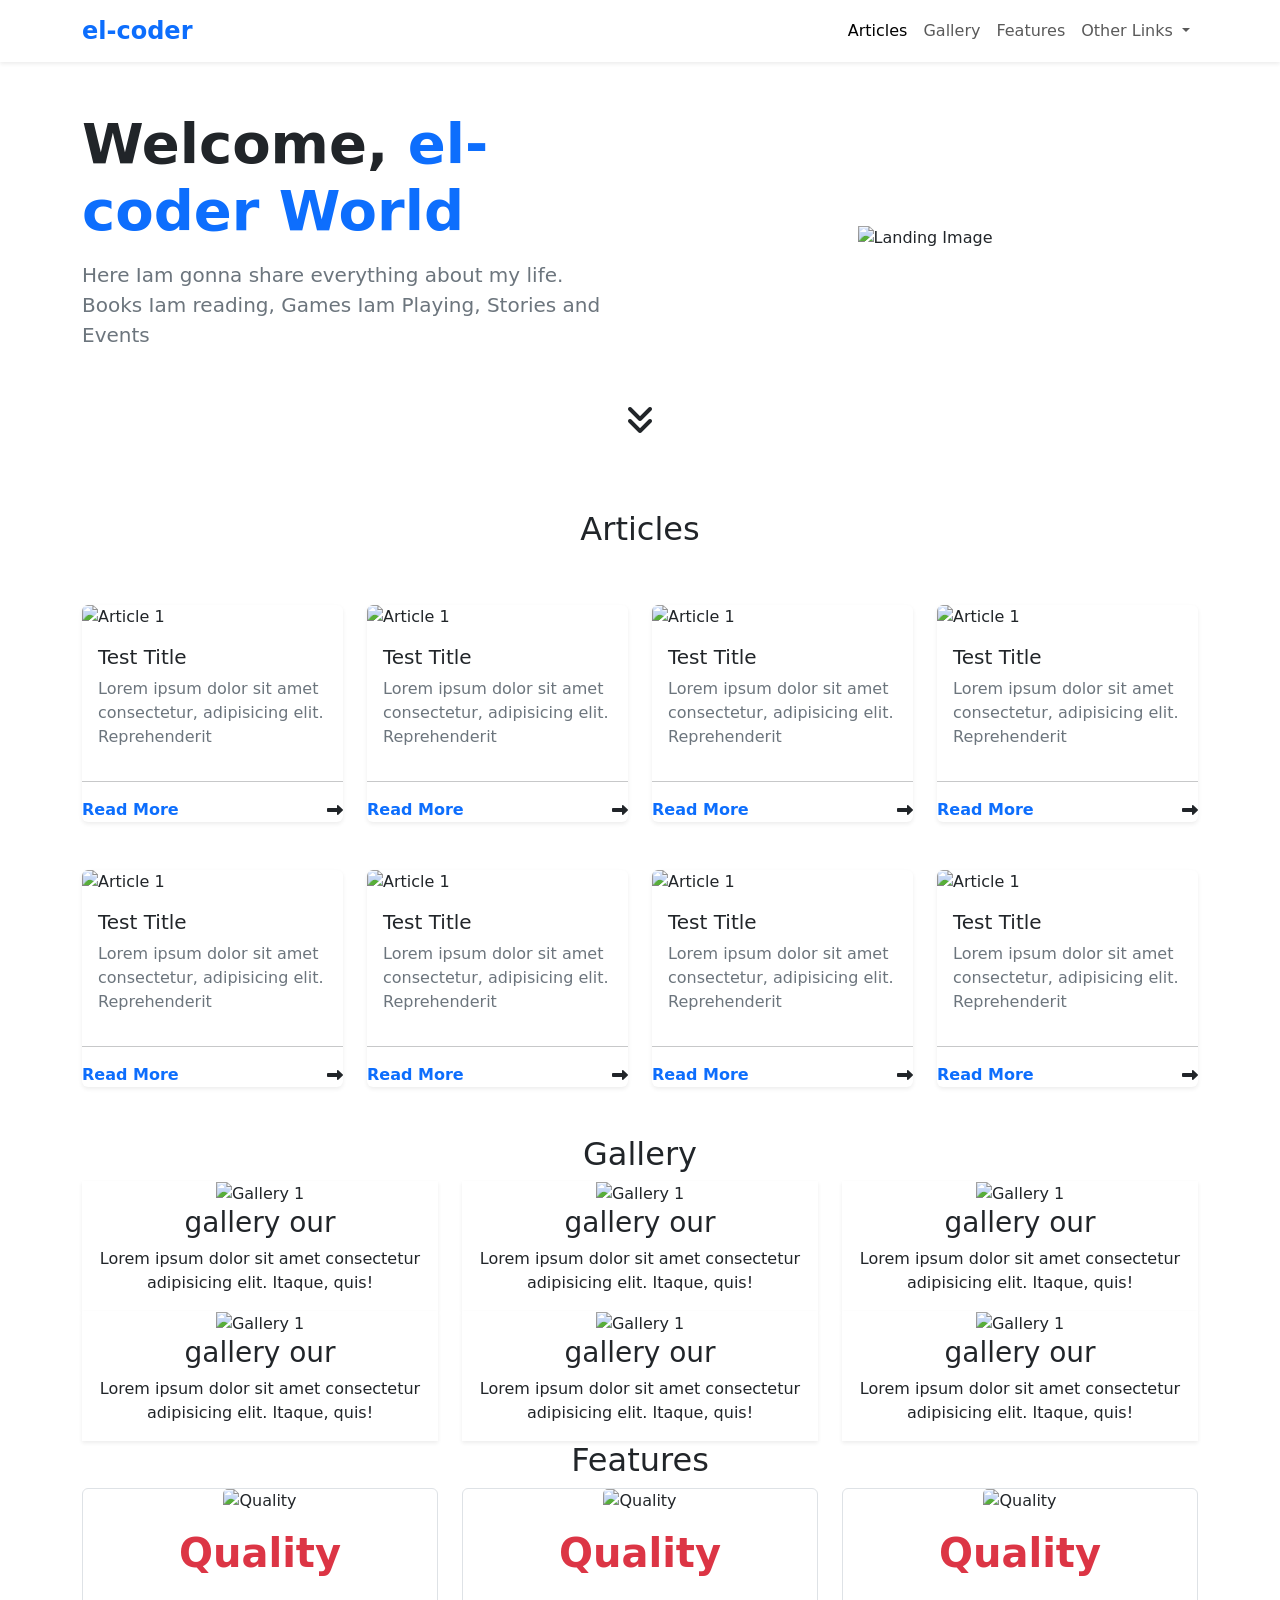
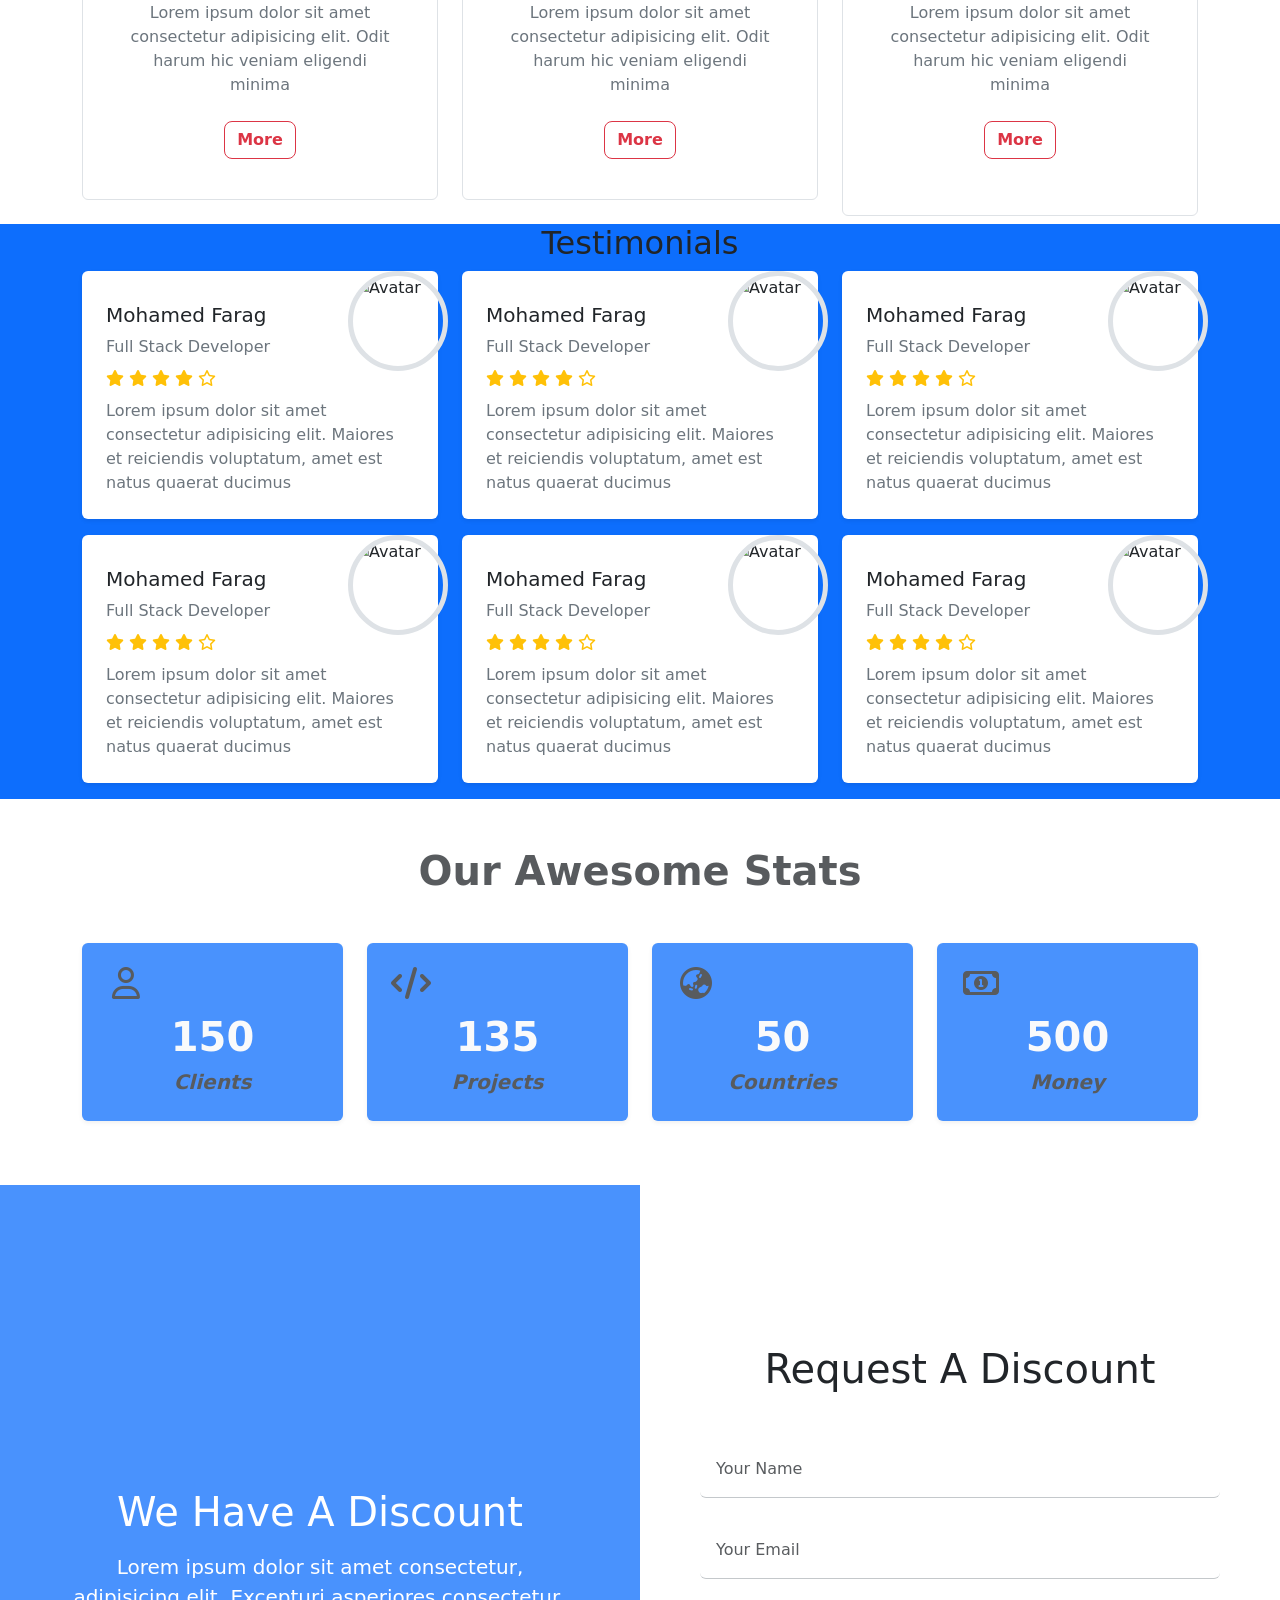
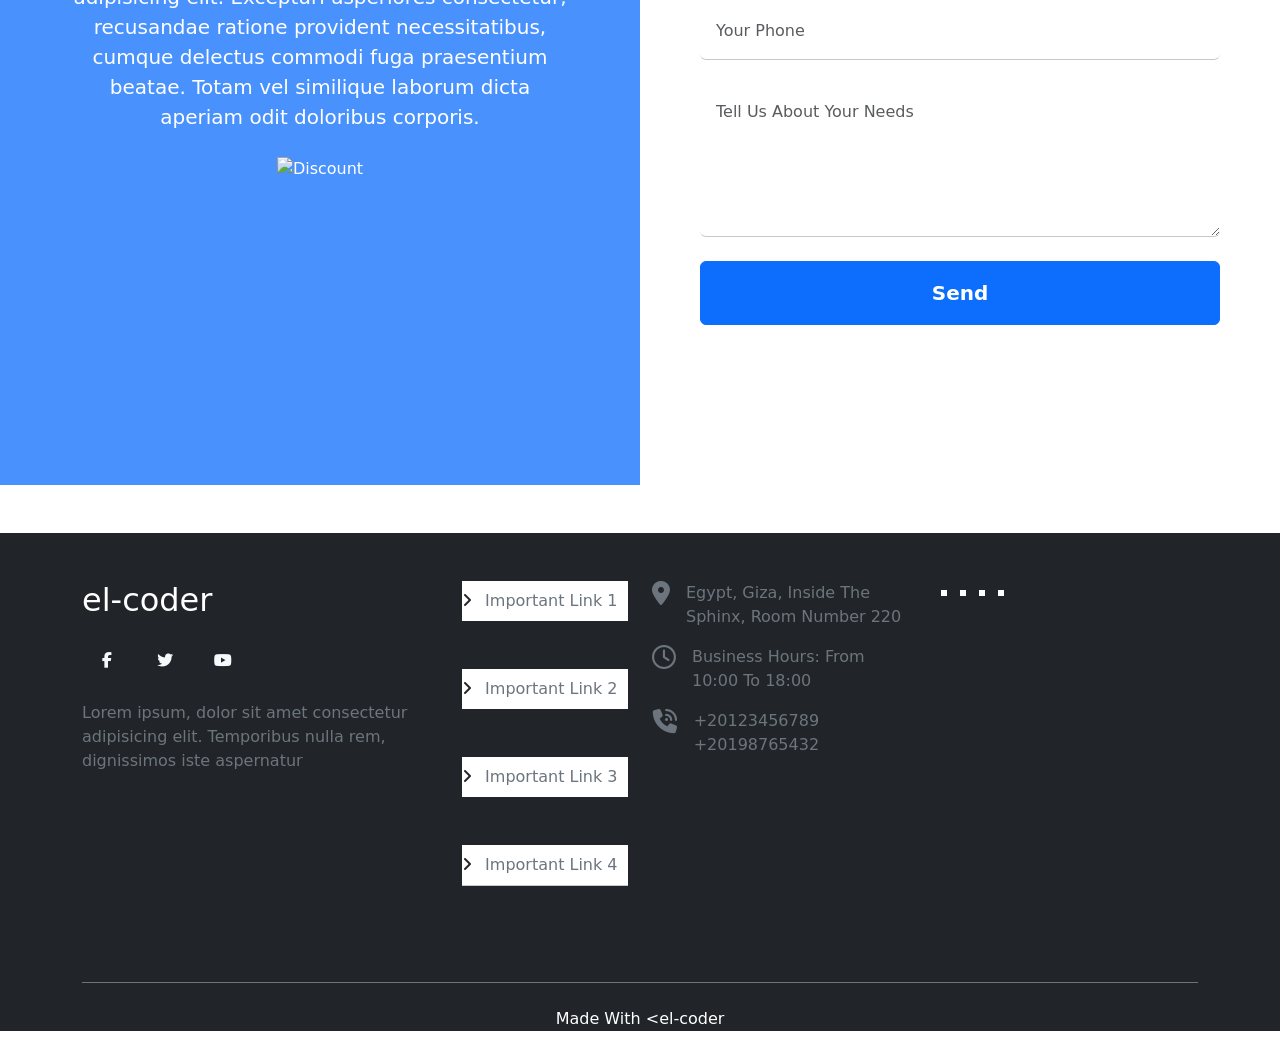
==== ali11.html @ 00cdceb0 "updated" ====
<!DOCTYPE html>
<html lang="en">
  <head>
    <meta charset="UTF-8" />
    <meta http-equiv="X-UA-Compatible" content="IE=edge" />
    <meta name="viewport" content="width=device-width, initial-scale=1.0" />
    <title>Elzero - Bootstrap Version</title>
    <link href="https://cdn.jsdelivr.net/npm/bootstrap@5.3.3/dist/css/bootstrap.min.css" rel="stylesheet" integrity="sha384-QWTKZyjpPEjISv5WaRU9OFeRpok6YctnYmDr5pNlyT2bRjXh0JMhjY6hW+ALEwIH" crossorigin="anonymous">
    <link rel="stylesheet" href="https://cdnjs.cloudflare.com/ajax/libs/font-awesome/6.5.2/css/all.min.css" integrity="sha512-SnH5WK+bZxgPHs44uWIX+LLMDJ/f3ewuHhG5v2CgI5aXq6BfW5a8N9L8k0M5S5/S6+8PzF1yC/K5k/1G6E8lWw==" crossorigin="anonymous" referrerpolicy="no-referrer" />
<link rel="stylesheet" href="https://cdnjs.cloudflare.com/ajax/libs/font-awesome/6.5.1/css/all.min.css">    <link rel="stylesheet" href="ali11.css">
      
  </head>
  <body>
    <!--- start navbar -->
    <header class="navbar navbar-expand-lg navbar-light bg-white shadow-sm sticky-top">
      <div class="container ">
        <a class="navbar-brand text-primary fw-bolder fs-4" href="#">el-coder</a>
        <button class="navbar-toggler" type="button" data-bs-toggle="collapse" data-bs-target="#mainNav" aria-controls="mainNav" aria-expanded="false" aria-label="Toggle navigation">
          <span  ><i class="fas fa-bars" style="color: #74C0FC;"></i></span>
        </button>
        <div class="collapse navbar-collapse" id="mainNav">
          <ul class="navbar-nav ms-auto mb-2 mb-lg-0">
            <li class="nav-item"><a class="nav-link active" href="#articles">Articles</a></li>
            <li class="nav-item"><a class="nav-link" href="#gallery">Gallery</a></li>
            <li class="nav-item"><a class="nav-link" href="#features">Features</a></li>
            <li class="nav-item dropdown">
              <a class="nav-link dropdown-toggle" href="#" id="navbarDropdown" role="button" data-bs-toggle="dropdown" aria-expanded="false">
                Other Links
              </a>
              <ul class="dropdown-menu  " aria-labelledby="navbarDropdown">
                <li><a class="dropdown-item" href="#testimonials"><i class="far fa-comments fa-fw"></i> Testimonials</a></li>
                <li><a class="dropdown-item" href="#team"><i class="far fa-user fa-fw"></i> Team Members</a></li>
                <li><a class="dropdown-item" href="#services"><i class="far fa-building fa-fw"></i> Services</a></li>
                <li><a class="dropdown-item" href="#our-skills"><i class="far fa-check-circle fa-fw"></i> Our Skills</a></li>
                <li><a class="dropdown-item" href="#work-steps"><i class="far fa-clipboard fa-fw"></i> How It Works</a></li>
                 <li><a class="dropdown-item" href="#events"><i class="far fa-calendar-alt fa-fw"></i> Events</a></li>
                <li><a class="dropdown-item" href="#pricing"><i class="fas fa-server fa-fw"></i> Pricing Plans</a></li>
                <li><a class="dropdown-item" href="#video"><i class="far fa-play-circle fa-fw"></i> Top Videos</a></li>
                   <li><a class="dropdown-item" href="#stats"><i class="far fa-chart-bar fa-fw"></i> Stats</a></li>
                    <li><a class="dropdown-item" href="#discount"><i class="fas fa-percent fa-fw"></i> Request A Discount</a></li>
              </ul>
            </li>
          </ul>
        </div>
      </div>
    </header>
     <!---end navbar --->
     <!-- start  landing -->
<div class="landing  d-flex align-items-center mb-5 pb-5 position-relative" id="landing">
      <div class="container py-5">
        <div class="row align-items-center">
          <div class="col-lg-6 text-center text-lg-start text-md-start  mb-4 mb-lg-0">
            <h1 class="display-4 fw-bold mb-3">Welcome,  <span class="text-primary">el-coder World</span>   </h1>
            <p class=" lead text-secondary">Here Iam gonna share everything about my life. Books Iam reading, Games Iam Playing, Stories and Events</p>
          </div>
          <div class="col-lg-6   d-lg-block text-center">
            <img src="ali3img.jpg" alt="Landing Image" class="img-fluid"  />
          </div>
        </div>
        <a href="#articles" class="position-absolute bottom-0 start-50 translate-middle-x pb-4 text-dark">
          <i class="fas fa-angle-double-down fa-2x animate-bounce"></i>
        </a>
      </div>
    </div>
     <!-- end landing -->
<!-- start articales-->
 
 
     
    <div class="articles section-padding" id="articles">
      <h2 class="   title text-center pb-5">Articles</h2>
      <div class="container">
        <div class="row  ">
           <div class="col-lg-3 co-md-6  mb-5">
            <div class="card h-100 shadow-sm border-0    overflow-hidden">
              <img src="ali2img.jpg" class="card-img-top" alt="Article 1" />
              <div class="card-body">
                <h5 class="card-title">Test Title</h5>
                <p class="card-text text-secondary">Lorem ipsum dolor sit amet consectetur, adipisicing elit. Reprehenderit</p>
              </div> <hr>
              <div class="ali   d-flex justify-content-between align-items-center">
                <a href="#" class=" bassm text-decoration-none fw-bold    ">Read More</a>
                <i class="fas fa-long-arrow-alt-right  "></i>
              </div>
            </div>
          </div>
         <div class="col-lg-3 co-md-6  mb-5">
            <div class="card h-100 shadow-sm border-0    overflow-hidden">
              <img src="ali2img.jpg" class="card-img-top" alt="Article 1" />
              <div class="card-body">
                <h5 class="card-title">Test Title</h5>
                <p class="card-text text-secondary">Lorem ipsum dolor sit amet consectetur, adipisicing elit. Reprehenderit</p>
              </div> <hr>
              <div class="ali   d-flex justify-content-between align-items-center">
                <a href="#" class=" bassm text-decoration-none fw-bold    ">Read More</a>
                <i class="fas fa-long-arrow-alt-right  "></i>
              </div>
            </div>
          </div>
         <div class="col-lg-3 co-md-6  mb-5">
            <div class="card h-100 shadow-sm border-0    overflow-hidden">
              <img src="ali2img.jpg" class="card-img-top" alt="Article 1" />
              <div class="card-body">
                <h5 class="card-title">Test Title</h5>
                <p class="card-text text-secondary">Lorem ipsum dolor sit amet consectetur, adipisicing elit. Reprehenderit</p>
              </div> <hr>
              <div class="ali   d-flex justify-content-between align-items-center">
                <a href="#" class=" bassm text-decoration-none fw-bold    ">Read More</a>
                <i class="fas fa-long-arrow-alt-right  "></i>
              </div>
            </div>
          </div>
         <div class="col-lg-3 co-md-6  mb-5">
            <div class="card h-100 shadow-sm border-0    overflow-hidden">
              <img src="ali2img.jpg" class="card-img-top" alt="Article 1" />
              <div class="card-body">
                <h5 class="card-title">Test Title</h5>
                <p class="card-text text-secondary">Lorem ipsum dolor sit amet consectetur, adipisicing elit. Reprehenderit</p>
              </div> <hr>
              <div class="ali   d-flex justify-content-between align-items-center">
                <a href="#" class=" bassm text-decoration-none fw-bold    ">Read More</a>
                <i class="fas fa-long-arrow-alt-right  "></i>
              </div>
            </div>
          </div>
         <div class="col-lg-3 co-md-6  mb-5">
            <div class="card h-100 shadow-sm border-0    overflow-hidden">
              <img src="ali2img.jpg" class="card-img-top" alt="Article 1" />
              <div class="card-body">
                <h5 class="card-title">Test Title</h5>
                <p class="card-text text-secondary">Lorem ipsum dolor sit amet consectetur, adipisicing elit. Reprehenderit</p>
              </div> <hr>
              <div class="ali   d-flex justify-content-between align-items-center">
                <a href="#" class=" bassm text-decoration-none fw-bold    ">Read More</a>
                <i class="fas fa-long-arrow-alt-right  "></i>
              </div>
            </div>
          </div>
         <div class="col-lg-3 co-md-6  mb-5">
            <div class="card h-100 shadow-sm border-0    overflow-hidden">
              <img src="ali2img.jpg" class="card-img-top" alt="Article 1" />
              <div class="card-body">
                <h5 class="card-title">Test Title</h5>
                <p class="card-text text-secondary">Lorem ipsum dolor sit amet consectetur, adipisicing elit. Reprehenderit</p>
              </div> <hr>
              <div class="ali   d-flex justify-content-between align-items-center">
                <a href="#" class=" bassm text-decoration-none fw-bold    ">Read More</a>
                <i class="fas fa-long-arrow-alt-right  "></i>
              </div>
            </div>
          </div>
         <div class="col-lg-3 co-md-6  mb-5">
            <div class="card h-100 shadow-sm border-0    overflow-hidden">
              <img src="ali2img.jpg" class="card-img-top" alt="Article 1" />
              <div class="card-body">
                <h5 class="card-title">Test Title</h5>
                <p class="card-text text-secondary">Lorem ipsum dolor sit amet consectetur, adipisicing elit. Reprehenderit</p>
              </div> <hr>
              <div class="ali   d-flex justify-content-between align-items-center">
                <a href="#" class=" bassm text-decoration-none fw-bold    ">Read More</a>
                <i class="fas fa-long-arrow-alt-right  "></i>
              </div>
            </div>
          </div>
         <div class="col-lg-3 co-md-6  mb-5">
            <div class="card h-100 shadow-sm border-0    overflow-hidden">
              <img src="ali2img.jpg" class="card-img-top" alt="Article 1" />
              <div class="card-body">
                <h5 class="card-title">Test Title</h5>
                <p class="card-text text-secondary">Lorem ipsum dolor sit amet consectetur, adipisicing elit. Reprehenderit</p>
              </div> <hr>
              <div class="ali   d-flex justify-content-between align-items-center">
                <a href="#" class=" bassm text-decoration-none fw-bold    ">Read More</a>
                <i class="fas fa-long-arrow-alt-right  "></i>
              </div>
            </div>
          </div>
        
        </div>
      </div>
    </div>
    
 <!--end articals-->
 <!-- start gallery-->
 <div class="gallery section-padding bg-light-gray" id="gallery">
      <h2 class=" title text-center">Gallery</h2>
      <div class="container">
        <div class="row  ">
          
            <div class="col-lg-4 col-md-6">
            <div class="  bg-white shadow-sm">
              <div class="overflow-hidden position-relative text-center">
                <img src="ali4img.jpg" alt="Gallery 1" class="img-fluid" />
                <h3 >gallery our</h3>
                <p>Lorem ipsum dolor sit amet consectetur adipisicing elit. Itaque, quis!</p>
              </div>
            </div>
          </div> 
          <div class="col-lg-4 col-md-6">
            <div class="  bg-white shadow-sm">
              <div class="overflow-hidden position-relative text-center">
                <img src="ali4img.jpg" alt="Gallery 1" class="img-fluid" />
                <h3 >gallery our</h3>
                <p>Lorem ipsum dolor sit amet consectetur adipisicing elit. Itaque, quis!</p>
              </div>
            </div>
          </div> 
          <div class="col-lg-4 col-md-6">
            <div class="  bg-white shadow-sm">
              <div class="overflow-hidden position-relative text-center">
                <img src="ali4img.jpg" alt="Gallery 1" class="img-fluid" />
                <h3 >gallery our</h3>
                <p>Lorem ipsum dolor sit amet consectetur adipisicing elit. Itaque, quis!</p>
              </div>
            </div>
          </div>
          <div class="col-lg-4 col-md-6">
            <div class="  bg-white shadow-sm">
              <div class="overflow-hidden position-relative text-center">
                <img src="ali4img.jpg" alt="Gallery 1" class="img-fluid" />
                <h3 >gallery our</h3>
                <p>Lorem ipsum dolor sit amet consectetur adipisicing elit. Itaque, quis!</p>
              </div>
            </div>
          </div>
          <div class="col-lg-4 col-md-6">
            <div class="  bg-white shadow-sm">
              <div class="overflow-hidden position-relative text-center">
                <img src="ali4img.jpg" alt="Gallery 1" class="img-fluid" />
                <h3 >gallery our</h3>
                <p>Lorem ipsum dolor sit amet consectetur adipisicing elit. Itaque, quis!</p>
              </div>
            </div>
          </div>
          <div class="col-lg-4 col-md-6">
            <div class="  bg-white shadow-sm">
              <div class="overflow-hidden position-relative text-center">
                <img src="ali4img.jpg" alt="Gallery 1" class="img-fluid" />
                <h3 >gallery our</h3>
                <p>Lorem ipsum dolor sit amet consectetur adipisicing elit. Itaque, quis!</p>
              </div>
            </div>
          </div>
        </div>
       </div>
      </div>
 
     <!--end gallery-->

      <!--start features-->
  
    <div class="features section-padding" id="features">
      <h2 class=" title text-center">Features</h2>
      <div class="container">
        <div class="row  ">
          <div class="col-lg-4 mb-3 ">
            <div class="card h-100 border text-center">
              <div class="p-0 overflow-hidden position-relative">
                <img src="ali3img.jpg" alt="Quality" class="card-img-top" />
                </div>
              <div class="card-body">
                <h2 class="fs-1 fw-bold position-relative text-danger">Quality</h2>
                <p class="text-secondary my-4 px-4">Lorem ipsum dolor sit amet consectetur adipisicing elit. Odit harum hic veniam eligendi minima</p>
                <a href="#" class="btn btn-outline-danger rounded-3 fw-bold mb-4">More</a>
              </div>
            </div>
          </div>
           <div class="col-lg-4 mb-3 ">
            <div class="card h-100 border text-center">
              <div class="p-0 overflow-hidden position-relative">
                <img src="ali3img.jpg" alt="Quality" class="card-img-top" />
                </div>
              <div class="card-body">
                <h2 class="fs-1 fw-bold position-relative text-danger">Quality</h2>
                <p class="text-secondary my-4 px-4">Lorem ipsum dolor sit amet consectetur adipisicing elit. Odit harum hic veniam eligendi minima</p>
                <a href="#" class="btn btn-outline-danger rounded-3 fw-bold mb-4">More</a>
              </div>
            </div>
          </div>
          <div class="col-lg-4  ">
            <div class="card h-100 border text-center">
              <div class="p-0 overflow-hidden position-relative">
                <img src="ali3img.jpg" alt="Quality" class="card-img-top" />
                </div>
              <div class="card-body">
                <h2 class="fs-1 fw-bold position-relative text-danger">Quality</h2>
                <p class="text-secondary my-4 px-4">Lorem ipsum dolor sit amet consectetur adipisicing elit. Odit harum hic veniam eligendi minima</p>
                <a href="#" class="btn btn-outline-danger rounded-3 fw-bold mb-4">More</a>
              </div>
            </div>
          </div>
          
        </div>
      </div>
    </div>
  
     
    <!-- end features -->
     <!-- start testimonials -->
    <div class="testimonials section-padding  bg-primary" id="testimonials">
      <h2 class="  title text-center mt-2">Testimonials</h2>
      <div class="container">
        <div class="row  ">
          <div class="col-lg-4 col-md-6 mb-3">
            <div class="card p-4 shadow-sm border-0 position-relative">
              <img src="aliimge.jpg" alt="Avatar" class=" position-absolute top-0 end-0 rounded-circle border border-5 border-light-gray" style="width: 100px; height: 100px; right: -10px !important;" />
              <h5 class="card-title mt-2">Mohamed Farag</h5>
              <p class="text-secondary mb-2">Full Stack Developer</p>
              <div class="rating mb-2 text-warning">
                <i class="fas fa-star"></i>
                <i class="fas fa-star"></i>
                <i class="fas fa-star"></i>
                <i class="fas fa-star"></i>
                <i class="far fa-star"></i>
              </div>
              <p class="card-text text-secondary">Lorem ipsum dolor sit amet consectetur adipisicing elit. Maiores et reiciendis voluptatum, amet est natus quaerat ducimus</p>
            </div>
          </div>
            <div class="col-lg-4 col-md-6 mb-3">
            <div class="card p-4 shadow-sm border-0 position-relative">
              <img src="aliimge.jpg" alt="Avatar" class=" position-absolute top-0 end-0 rounded-circle border border-5 border-light-gray" style="width: 100px; height: 100px; right: -10px !important;" />
              <h5 class="card-title mt-2">Mohamed Farag</h5>
              <p class="text-secondary mb-2">Full Stack Developer</p>
              <div class="rating mb-2 text-warning">
                <i class="fas fa-star"></i>
                <i class="fas fa-star"></i>
                <i class="fas fa-star"></i>
                <i class="fas fa-star"></i>
                <i class="far fa-star"></i>
              </div>
              <p class="card-text text-secondary">Lorem ipsum dolor sit amet consectetur adipisicing elit. Maiores et reiciendis voluptatum, amet est natus quaerat ducimus</p>
            </div>
          </div>
            <div class="col-lg-4 col-md-6 mb-3">
            <div class="card p-4 shadow-sm border-0 position-relative">
              <img src="aliimge.jpg" alt="Avatar" class=" position-absolute top-0 end-0 rounded-circle border border-5 border-light-gray" style="width: 100px; height: 100px; right: -10px !important;" />
              <h5 class="card-title mt-2">Mohamed Farag</h5>
              <p class="text-secondary mb-2">Full Stack Developer</p>
              <div class="rating mb-2 text-warning">
                <i class="fas fa-star"></i>
                <i class="fas fa-star"></i>
                <i class="fas fa-star"></i>
                <i class="fas fa-star"></i>
                <i class="far fa-star"></i>
              </div>
              <p class="card-text text-secondary">Lorem ipsum dolor sit amet consectetur adipisicing elit. Maiores et reiciendis voluptatum, amet est natus quaerat ducimus</p>
            </div>
          </div>
            <div class="col-lg-4 col-md-6 mb-3">
            <div class="card p-4 shadow-sm border-0 position-relative">
              <img src="aliimge.jpg" alt="Avatar" class=" position-absolute top-0 end-0 rounded-circle border border-5 border-light-gray" style="width: 100px; height: 100px; right: -10px !important;" />
              <h5 class="card-title mt-2">Mohamed Farag</h5>
              <p class="text-secondary mb-2">Full Stack Developer</p>
              <div class="rating mb-2 text-warning">
                <i class="fas fa-star"></i>
                <i class="fas fa-star"></i>
                <i class="fas fa-star"></i>
                <i class="fas fa-star"></i>
                <i class="far fa-star"></i>
              </div>
              <p class="card-text text-secondary">Lorem ipsum dolor sit amet consectetur adipisicing elit. Maiores et reiciendis voluptatum, amet est natus quaerat ducimus</p>
            </div>
          </div>
            <div class="col-lg-4 col-md-6 mb-3">
            <div class="card p-4 shadow-sm border-0 position-relative">
              <img src="aliimge.jpg" alt="Avatar" class=" position-absolute top-0 end-0 rounded-circle border border-5 border-light-gray" style="width: 100px; height: 100px; right: -10px !important;" />
              <h5 class="card-title mt-2">Mohamed Farag</h5>
              <p class="text-secondary mb-2">Full Stack Developer</p>
              <div class="rating mb-2 text-warning">
                <i class="fas fa-star"></i>
                <i class="fas fa-star"></i>
                <i class="fas fa-star"></i>
                <i class="fas fa-star"></i>
                <i class="far fa-star"></i>
              </div>
              <p class="card-text text-secondary">Lorem ipsum dolor sit amet consectetur adipisicing elit. Maiores et reiciendis voluptatum, amet est natus quaerat ducimus</p>
            </div>
          </div>
            <div class="col-lg-4 col-md-6 mb-3">
            <div class="card p-4 shadow-sm border-0 position-relative">
              <img src="aliimge.jpg" alt="Avatar" class=" position-absolute top-0 end-0 rounded-circle border border-5 border-light-gray" style="width: 100px; height: 100px; right: -10px !important;" />
              <h5 class="card-title mt-2">Mohamed Farag</h5>
              <p class="text-secondary mb-2">Full Stack Developer</p>
              <div class="rating mb-2 text-warning">
                <i class="fas fa-star"></i>
                <i class="fas fa-star"></i>
                <i class="fas fa-star"></i>
                <i class="fas fa-star"></i>
                <i class="far fa-star"></i>
              </div>
              <p class="card-text text-secondary">Lorem ipsum dolor sit amet consectetur adipisicing elit. Maiores et reiciendis voluptatum, amet est natus quaerat ducimus</p>
            </div>
          </div>
           
        </div>
      </div>
    </div>
    <!--end testimonials -->
    <!--start stats--> 
    <div class="stats section-padding   text-center  mb-5" id="stats"  > 
     <div class="  top-0 start-0 w-100 h-100 bg-white opacity-75"> 
      <h2 class="fs-1 fw-bold mb-5   mt-5 text-center text-dark">Our Awesome Stats</h2>
      <div class="container  ">
        <div class="row  mb-4 justify-content-center ">
          <div class="col-lg-3 co-md-6 text-center  mb-3   ">
            <div class="card p-4 shadow-sm border-0 text-center text-dark h-100 bg-primary ">
              <i class="far fa-user fa-2x fa-fw mb-2"></i>
              <span class="d-block fs-1 fw-bold text-light"  >150</span>
              <span class="text-main-color fw-bold fst-italic fs-5">Clients</span>
            </div>
          </div>
          <div class="col-lg-3 co-md-6 text-center mb-3  ">
            <div class="card p-4 shadow-sm border-0 text-center bg-primary  h-100  ">
              <i class="fas fa-code fa-2x fa-fw mb-2  d-block"></i>
              <span class="d-block fs-1 fw-bold text-light"  >135</span>
              <span class="text-main-color fw-bold fst-italic fs-5">Projects</span>
            </div>
          </div>
          <div class="col-lg-3 co-md-6 mb-3 text-center">
            <div class="card p-4 shadow-sm border-0 text-center  bg-primary h-100  ">
              <i class="fas fa-globe-asia fa-2x fa-fw mb-2"></i>
              <span class="d-block fs-1 fw-bold text-light"  >50</span>
              <span class="text-main-color fw-bold fst-italic fs-5">Countries</span>
            </div>
          </div>
          <div class="col-lg-3 co-md-6 mb-3 text-center ">
            <div class="card p-4 shadow-sm border-0 text-center  bg-primary h-100  ">
              <i class="far fa-money-bill-alt fa-2x fa-fw mb-2"></i>
              <span class="d-block fs-1 fw-bold text-light"  >500</span>
              <span class="text-main-color fw-bold fst-italic fs-5">Money</span>
            </div>
          </div>
        </div>
      </div>
    </div>
    </div>
        
    <!--end stats--> 
    <!--start discout-->
    <div class="discount d-flex flex-wrap" id="discount">
      <div class="col-lg-6 p-5 d-flex align-items-center justify-content-center text-white text-center position-relative" style="background-image: url('imgs/discount-background1.jpg'); background-size: cover; min-height: 100vh;">
        <div class="position-absolute top-0 start-0 w-100 h-100 bg-primary opacity-75" style="z-index: -1;"></div>
        <div class="content py-5 position-relative">
          <h2 class="fs-1 mb-3">We Have A Discount</h2>
          <p class="lead mb-4 mx-auto" style="max-width: 500px;">Lorem ipsum dolor sit amet consectetur, adipisicing elit. Excepturi asperiores consectetur, recusandae ratione provident necessitatibus, cumque delectus commodi fuga praesentium beatae. Totam vel similique laborum dicta aperiam odit doloribus corporis.</p>
          <img src="ali2img.jpg" alt="Discount" class="img-fluid" style="width: 300px;" />
        </div>
      </div>
      <div class="col-lg-6 p-5 d-flex align-items-center justify-content-center">
        <div class="container w-100 py-5"  >
          <h2 class="fs-1 mb-5 text-center">Request A Discount</h2>
          <form  >
            <input class="form-control mb-4 p-3 border-0 border-bottom border-secondary-subtle" type="text" placeholder="Your Name" name="name" required />
            <input class="form-control mb-4 p-3 border-0 border-bottom border-secondary-subtle" type="email" placeholder="Your Email" name="email" required />
            <input class="form-control mb-4 p-3 border-0 border-bottom border-secondary-subtle" type="text" placeholder="Your Phone" name="mobile" />
            <textarea class="form-control mb-4 p-3 border-0 border-bottom border-secondary-subtle" placeholder="Tell Us About Your Needs" name="message" rows="5"></textarea>
            <button type="submit" class="btn btn-primary w-100 p-3 fs-5 fw-bold text-white  ">Send</button>
            </form>
        </div>
      </div>
    </div>
    <!-- end discout-->
     <!-- start footer-->
    <div class="footer bg-dark pt-5  container-fluid mt-5" id="footer">
      <div class="container  ">
        <div class="row  ">
          <div class="col-lg-4 col-md-4">
            <div class="text-center text-md-start">
              <h3 class="text-white fs-2 mb-3">el-coder</h3>
              <ul class="list-unstyled d-flex justify-content-center justify-content-md-start mb-3">
                <li class="me-2">
                  <a href="#" class="btn btn-secondary-dark rounded-circle d-inline-flex justify-content-center align-items-center text-light" style="width: 50px; height: 50px;"><i class="fab fa-facebook-f"></i></a>
                </li>
                <li class="me-2">
                  <a href="#" class="btn btn-secondary-dark rounded-circle d-inline-flex justify-content-center align-items-center text-light" style="width: 50px; height: 50px;"><i class="fab fa-twitter"></i></a>
                </li>
                <li>
                  <a href="#" class="btn btn-secondary-dark rounded-circle d-inline-flex justify-content-center align-items-center text-light" style="width: 50px; height: 50px;"><i class="fab fa-youtube"></i></a>
                </li>
              </ul>
              <p class="text-secondary">Lorem ipsum, dolor sit amet consectetur adipisicing elit. Temporibus nulla rem, dignissimos iste aspernatur</p>
            </div>
          </div>
          <div class=" links col-lg-2 col-md-2  ">
            <ul class="list-unstyled text-center text-md-start  ">
              <li class="py-2 mb-5  bg-white border-secondary-subtle"><i class="fas fa-angle-right text-main-color me-2"></i> <a href="#" class="text-secondary text-decoration-none">Important Link 1</a></li>
              <li class="py-2  mb-5 bg-white border-secondary-subtle"><i class="fas fa-angle-right text-main-color me-2"></i> <a href="#" class="text-secondary text-decoration-none">Important Link 2</a></li>
              <li class="py-2  mb-5 bg-white border-secondary-subtle"><i class="fas fa-angle-right text-main-color me-2"></i> <a href="#" class="text-secondary text-decoration-none">Important Link 3</a></li>
              <li class="py-2 mb-5 bg-white border-bottom border-secondary-subtle"><i class="fas fa-angle-right text-main-color me-2"></i> <a href="#" class="text-secondary text-decoration-none">Important Link 4</a></li>
             </ul>
          </div>
          <div class=" information col-lg-3 col-md-3">
            <div class="text-center text-md-start">
              <div class="d-flex align-items-start mb-3 flex-column flex-md-row text-secondary">
                <i class="fas fa-map-marker-alt fa-fw fs-4 text-main-color me-3 mb-3 mb-md-0"></i>
                <div class="info">Egypt, Giza, Inside The Sphinx, Room Number 220</div>
              </div>
              <div class="d-flex align-items-start mb-3 flex-column flex-md-row text-secondary">
                <i class="far fa-clock fa-fw fs-4 text-main-color me-3 mb-3 mb-md-0"></i>
                <div class="info">Business Hours: From 10:00 To 18:00</div>
              </div>
              <div class="d-flex align-items-start mb-3 flex-column flex-md-row text-secondary">
                <i class="fas fa-phone-volume fa-fw fs-4 text-main-color me-3 mb-3 mb-md-0"></i>
                <div class="info d-block mb-5">
                  <span   >+20123456789</span>
                  <span>+20198765432</span>
                </div>
              </div>
            </div>
          </div>
          <div class="col-lg-3 col-md-3">
            <div class="footer-gallery">

              <img src="ali4img.jpg" alt="" class="img-fluid border border-3 border-white m-1"   />
             <img src="ali4img.jpg" alt="" class="img-fluid border border-3 border-white m-1"   />
              <img src="ali4img.jpg" alt="" class="img-fluid border border-3 border-white m-1"   />
              <img src="ali4img.jpg" alt="" class="img-fluid border border-3 border-white m-1"  />
               
            </div>
          </div>
        </div>
        <p class="text-center text-white pt-4 mt-5 border-top border-secondary">Made With &lt;el-coder</p>
      </div>
    </div>
    <!--end footer-->
              <script src="https://cdn.jsdelivr.net/npm/bootstrap@5.3.3/dist/js/bootstrap.bundle.min.js" integrity="sha384-YvpcrYf0tY3lHB60NNkmXc5s9fDVZLESaAA55NDzOxhy9GkcIdslK1eN7N6jIeHz" crossorigin="anonymous"></script>  
    </body>
</html>
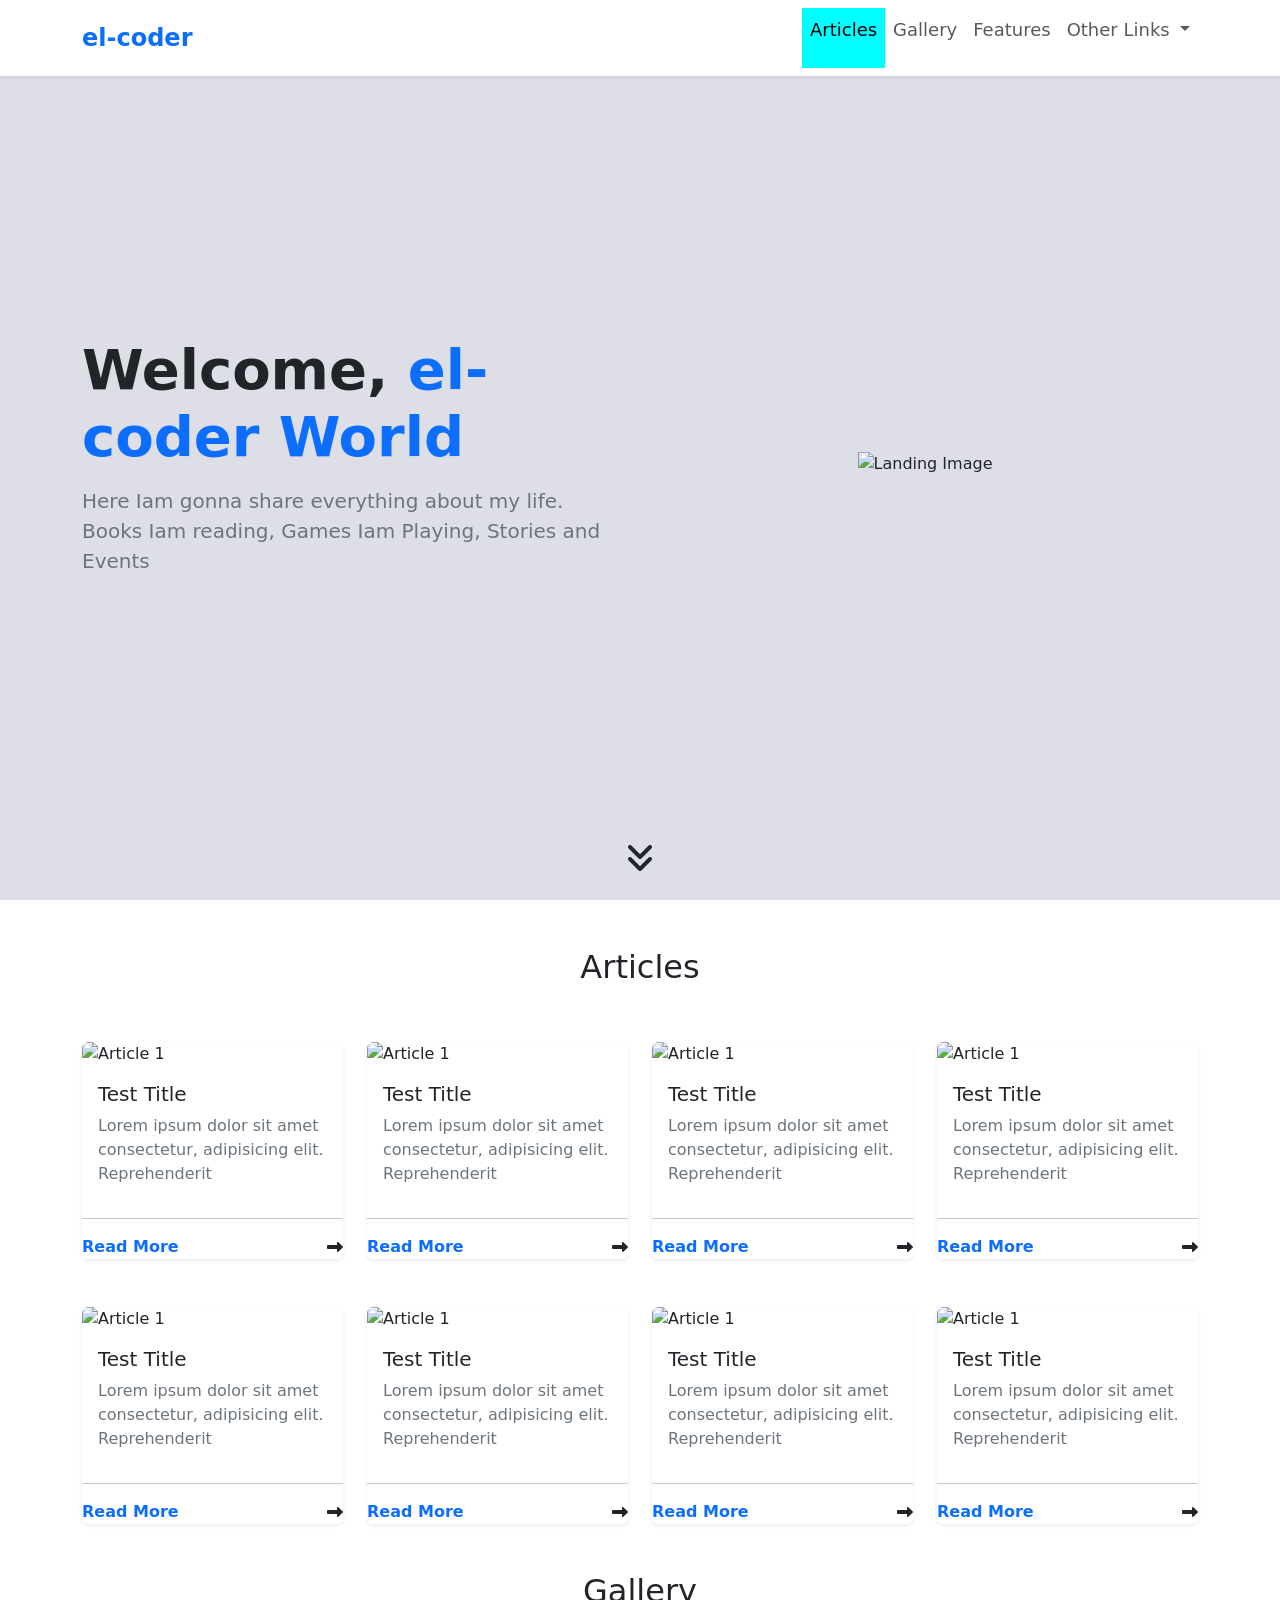
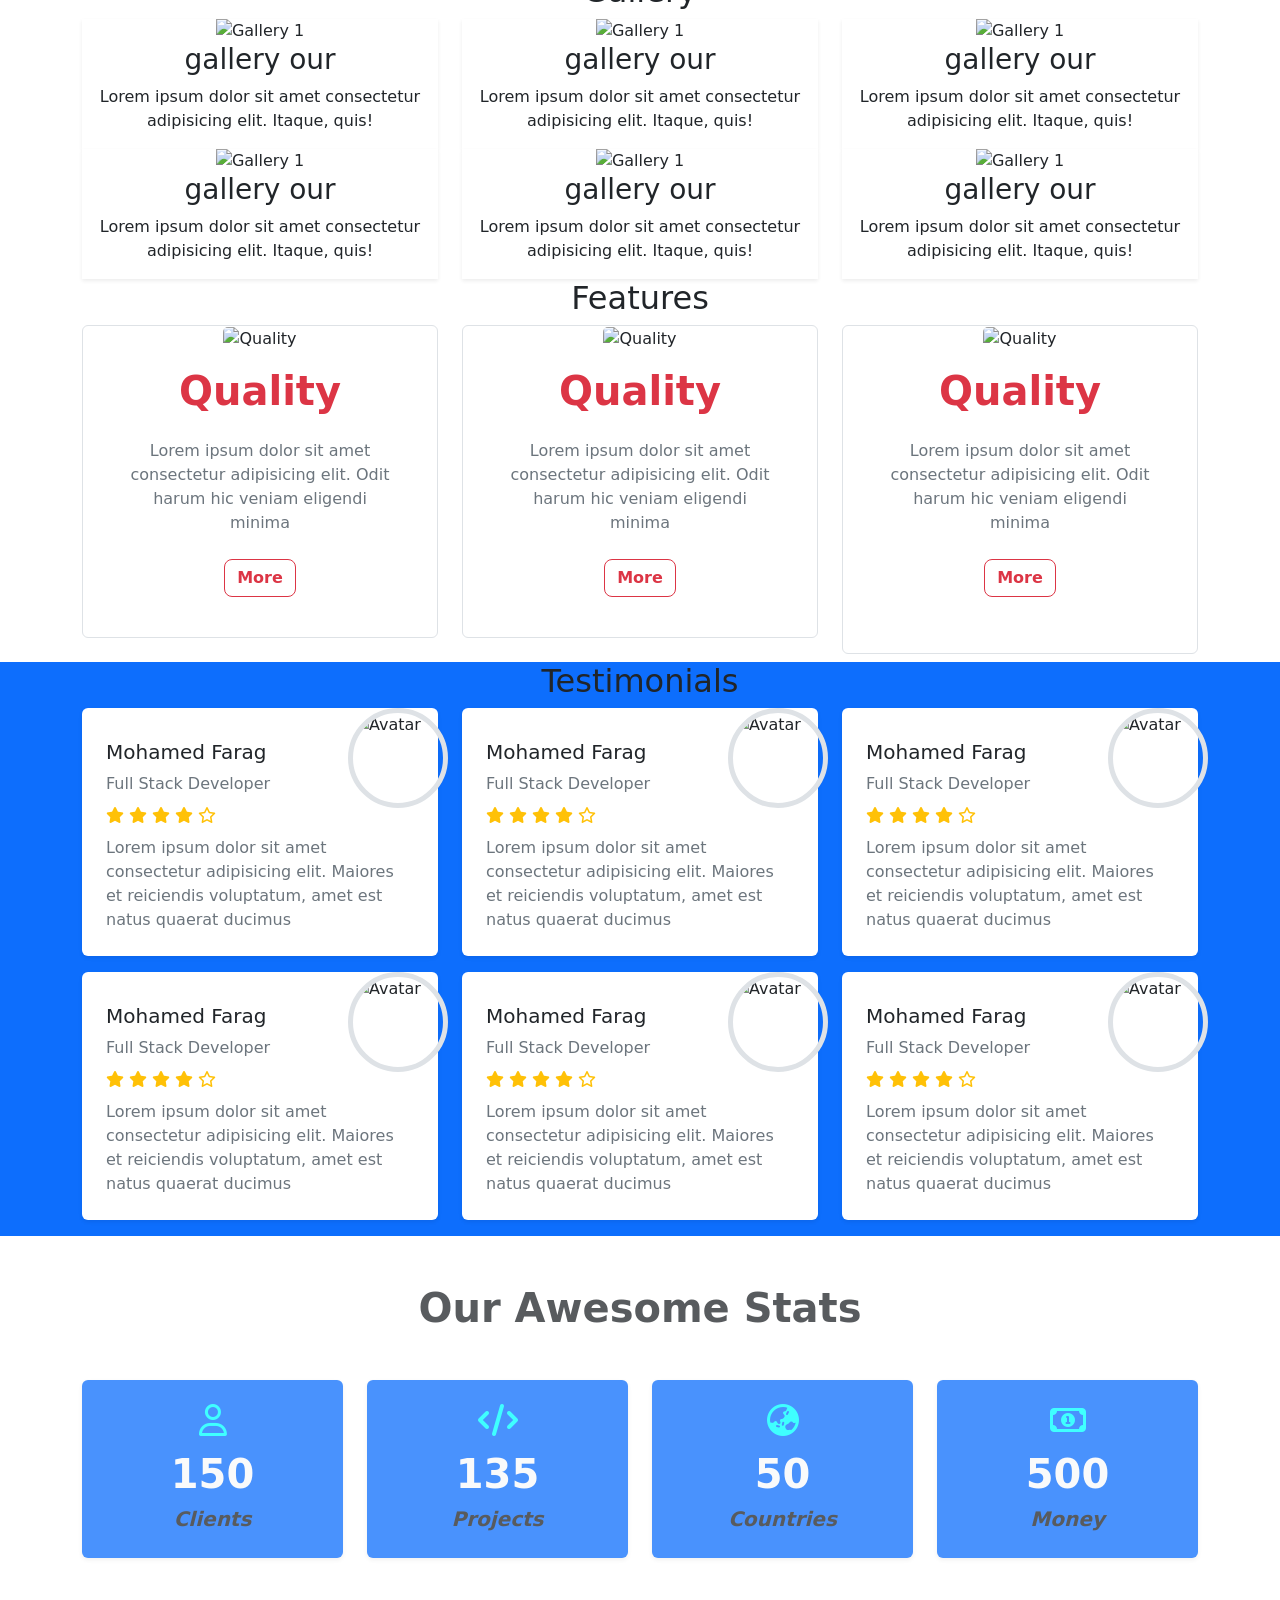
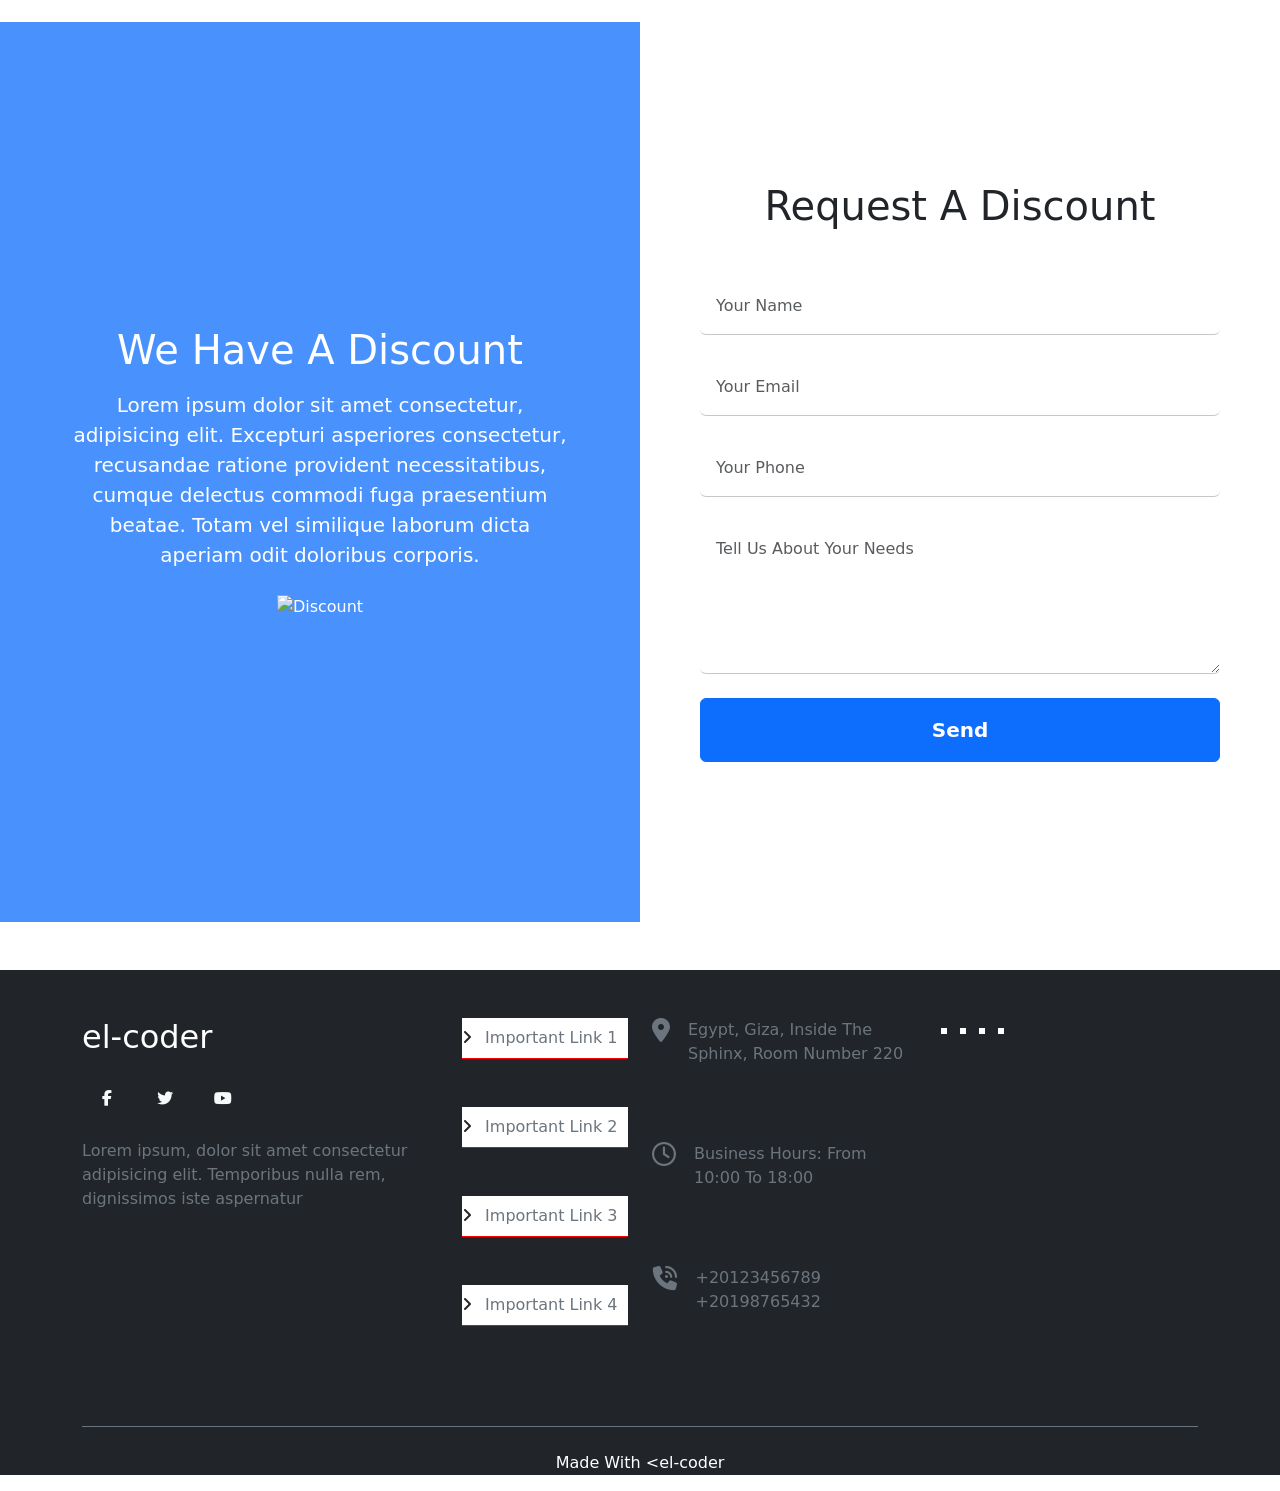
==== commit 6feaedcb: "one work" ====
--- a/ali11.html
+++ b/ali11.html
@@ -53,10 +53,10 @@
         <div class="row align-items-center">
           <div class="col-lg-6 text-center text-lg-start text-md-start  mb-4 mb-lg-0">
             <h1 class="display-4 fw-bold mb-3">Welcome,  <span class="text-primary">el-coder World</span>   </h1>
-            <p class=" lead text-secondary">Here Iam gonna share everything about my life. Books Iam reading, Games Iam Playing, Stories and Events</p>
+            <p class=" lead text-secondary"> Here Iam gonna share everything about my life. Books Iam reading, Games Iam Playing, Stories and Events</p>
           </div>
           <div class="col-lg-6   d-lg-block text-center">
-            <img src="ali3img.jpg" alt="Landing Image" class="img-fluid"  />
+            <img src="landing-image.png" alt="Landing Image" class="img-fluid"  />
           </div>
         </div>
         <a href="#articles" class="position-absolute bottom-0 start-50 translate-middle-x pb-4 text-dark">
@@ -75,7 +75,7 @@
         <div class="row  ">
            <div class="col-lg-3 co-md-6  mb-5">
             <div class="card h-100 shadow-sm border-0    overflow-hidden">
-              <img src="ali2img.jpg" class="card-img-top" alt="Article 1" />
+              <img src=" " class="card-img-top" alt="Article 1" />
               <div class="card-body">
                 <h5 class="card-title">Test Title</h5>
                 <p class="card-text text-secondary">Lorem ipsum dolor sit amet consectetur, adipisicing elit. Reprehenderit</p>
--- a/ali11.css
+++ b/ali11.css
@@ -0,0 +1,73 @@
+/*start navbar*/
+
+.navbar-toggler:focus{
+
+    box-shadow: none !important;
+}
+  .navbar-toggler{
+
+    border: none !important;
+}
+ .navbar-nav .nav-item .nav-link.active  {
+    background-color: aqua !important;
+   height: 60px;
+}
+.navbar-nav .nav-item .nav-link{
+font-size: 18px !important;
+font-weight: 300 !important;
+ 
+} 
+.dropdown-menu{
+background-color: rgb(10, 166, 172) !important;
+ 
+left: 0 !important;
+  right:2 !important;
+   
+  
+
+}
+ 
+  .dropdown-menu .dropdown-item { color: rgb(238, 233, 241) !important; transition: 0.5s;
+ 
+ }
+ .dropdown-menu .dropdown-item li a{
+    display: inline-block;
+background-color: aqua;
+
+
+ }
+ .dropdown-item:hover{
+background-color: rgb(228, 10, 10);
+padding-left: 5px;
+
+ } 
+/*end navbar*/
+ /*start  landing*/
+.landing{
+height: calc(100vh - 76px);
+
+    background-color:rgb(222, 222, 231)  ;
+}
+  /*end landing*/
+  /*start stats */
+  .card .fa-fw{
+color: aqua;
+display: block !important;
+margin-left: auto;
+margin-right: auto;
+  }
+  /*end stats*/
+  /*start footer*/
+  .links ul li{
+
+border-bottom: 1px solid red !important;
+
+  }
+  
+  .information .info{
+margin-bottom:60px;
+margin-left: 2px;
+
+
+  }
+  /*end footer*/
